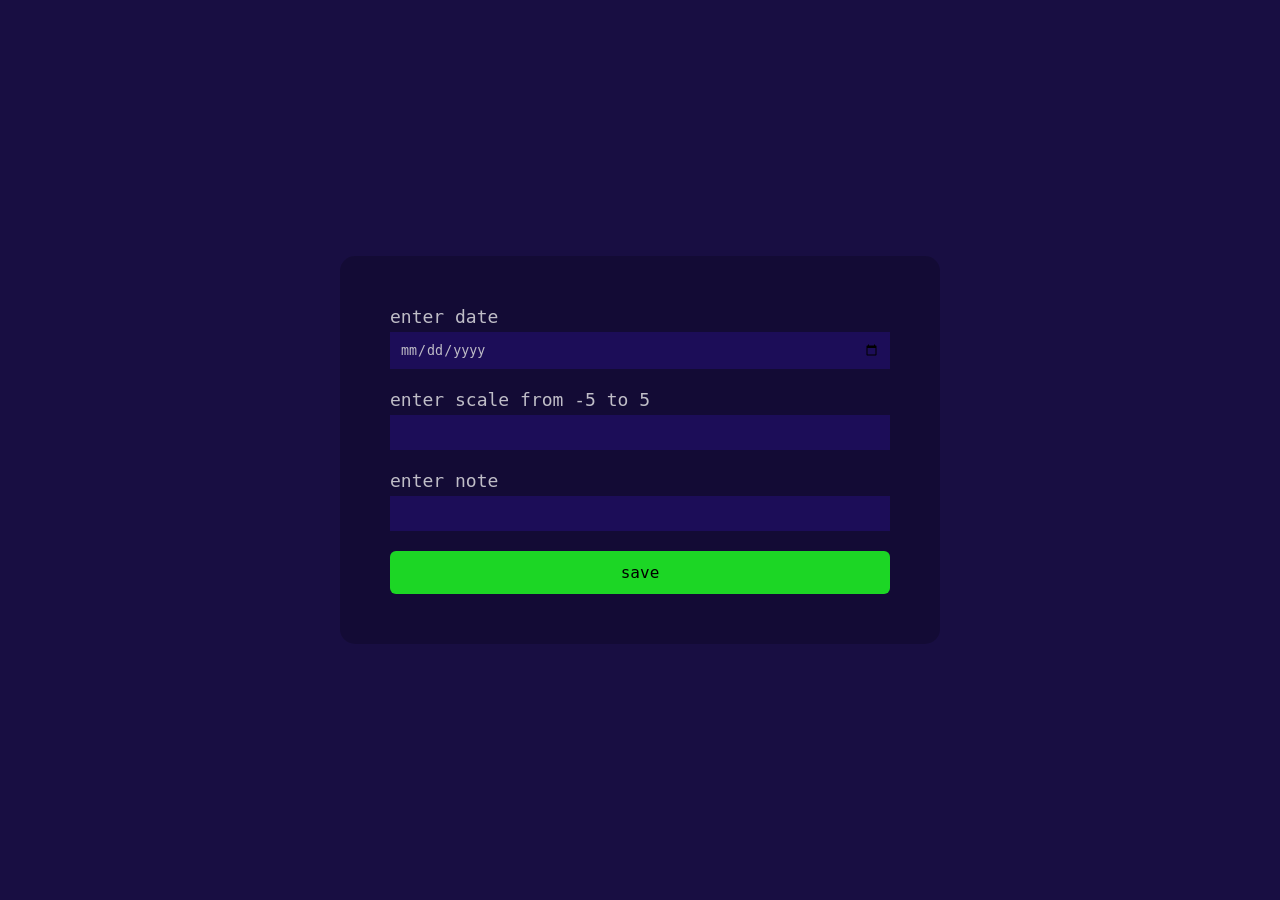
==== index.html @ 5084778e "Rename index_1.html to index.html" ====
<!DOCTYPE html>
<html lang="en">
<head>
  <meta charset="UTF-8">
  <meta name="viewport" content="width=device-width, initial-scale=1.0">
  <title>My Tracker</title>
  <link rel="stylesheet" href="./styles.css">
</head>
<body>
    <main class="container">
        <form id="form">

            <label for="date">enter date</label>
            <input type="date" id="date" required>
    
            <label for="scale">enter scale from -5 to 5</label>
            <input type="number" min= "-5" max= "5" id="scale" required>
    
            <label for="note">enter note</label>
            <input type="text" id="note" required>
    
            <button type="submit">save</button>
            
        </form>
    </main>
    <script src="./index_1.js"></script>
</body>
</html>
---- styles.css ----
* {
    box-sizing: border-box;
}
:root {
    --primary-bg: rgb(24, 14, 66);
    --primary-bg-op: rgba(38, 16, 125, 0.5);

    --font-color: rgb(191, 189, 199);

    --accent-hover: rgba(28, 214, 37, 0.7);
    --accent: rgb(28, 214, 37);

    --scroll-track-dark: rgba(255, 255, 255, 0.05);
}
body {
    display: flex;
    justify-content: center;
    align-items: center;

    height: 100%;
    min-height: 100vh;

    margin: 0;

    font-family: monospace;
    text-align: center;
    font-size: 18px;

    background-color: var(--primary-bg);
    color: white;
}
.container {
    width: 90%;
    width: 100%;
    max-width: 600px;
    background: rgba(0, 0, 0, 0.2);
    border-radius: 15px;
    padding: 20px;
}

/*form*/
#form {
    display: flex;
    flex-direction: column;
    text-align: left;
    padding: 30px;
}
input {
    margin-bottom: 20px;
    padding: 10px;
    background-color: var(--primary-bg-op);
    border-style: none;
    color: var(--font-color);
    font-family: inherit;
}
label {
    margin-bottom: 5px;
    color: var(--font-color);
}

/*button*/
button {
    padding: 12px;
    border-radius: 6px;
    background-color: var(--accent);
    cursor: pointer;
    font-size: 16px;
    font-family: monospace;
    transition: background-color 0.3s ease, transform 0.1s active;
    border: none;
}
button:hover {
    background-color: var(--accent-hover);
    transform: scale(0.98);
}

/*chart*/
.chart-wrapper {
    width: 95%;          
    margin: 0 auto;
    overflow-x: auto;    
}
.chart-area {
    height: 500px; 
    min-width: 100%;   
}

/*scrollbar*/
.chart-wrapper::-webkit-scrollbar {
    height: 8px;
    background-color: var(--primary-bg);
}

.chart-wrapper::-webkit-scrollbar-thumb {
    background-color: var(--primary-bg-op); 
    border-radius: 10px;
}

.chart-wrapper::-webkit-scrollbar-thumb:hover {
    background-color: var(--accent); 
}

.chart-wrapper::-webkit-scrollbar-track {
    background: var(--scroll-track-dark); 
    border-radius: 10px;
}
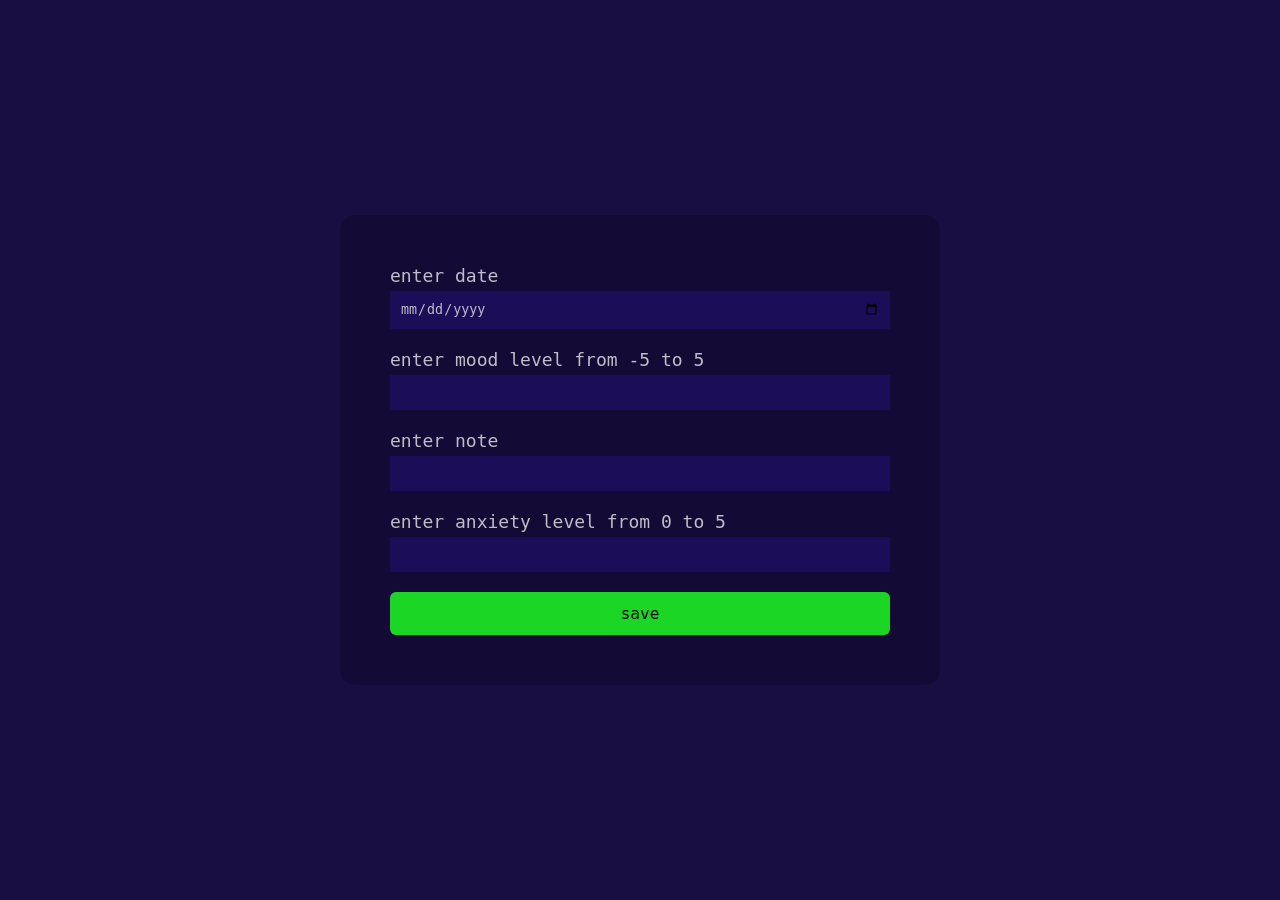
==== commit 29bd27a7: "Merge branch 'master' of https://github.com/rW-28/Mood-Tracker" ====
--- a/index.html
+++ b/index.html
@@ -13,11 +13,14 @@
             <label for="date">enter date</label>
             <input type="date" id="date" required>
     
-            <label for="scale">enter scale from -5 to 5</label>
+            <label for="scale">enter mood level from -5 to 5</label>
             <input type="number" min= "-5" max= "5" id="scale" required>
     
             <label for="note">enter note</label>
             <input type="text" id="note" required>
+
+            <label for="anxiety">enter anxiety level from 0 to 5</label>
+            <input type="number" id="anxiety" required>
     
             <button type="submit">save</button>
             
